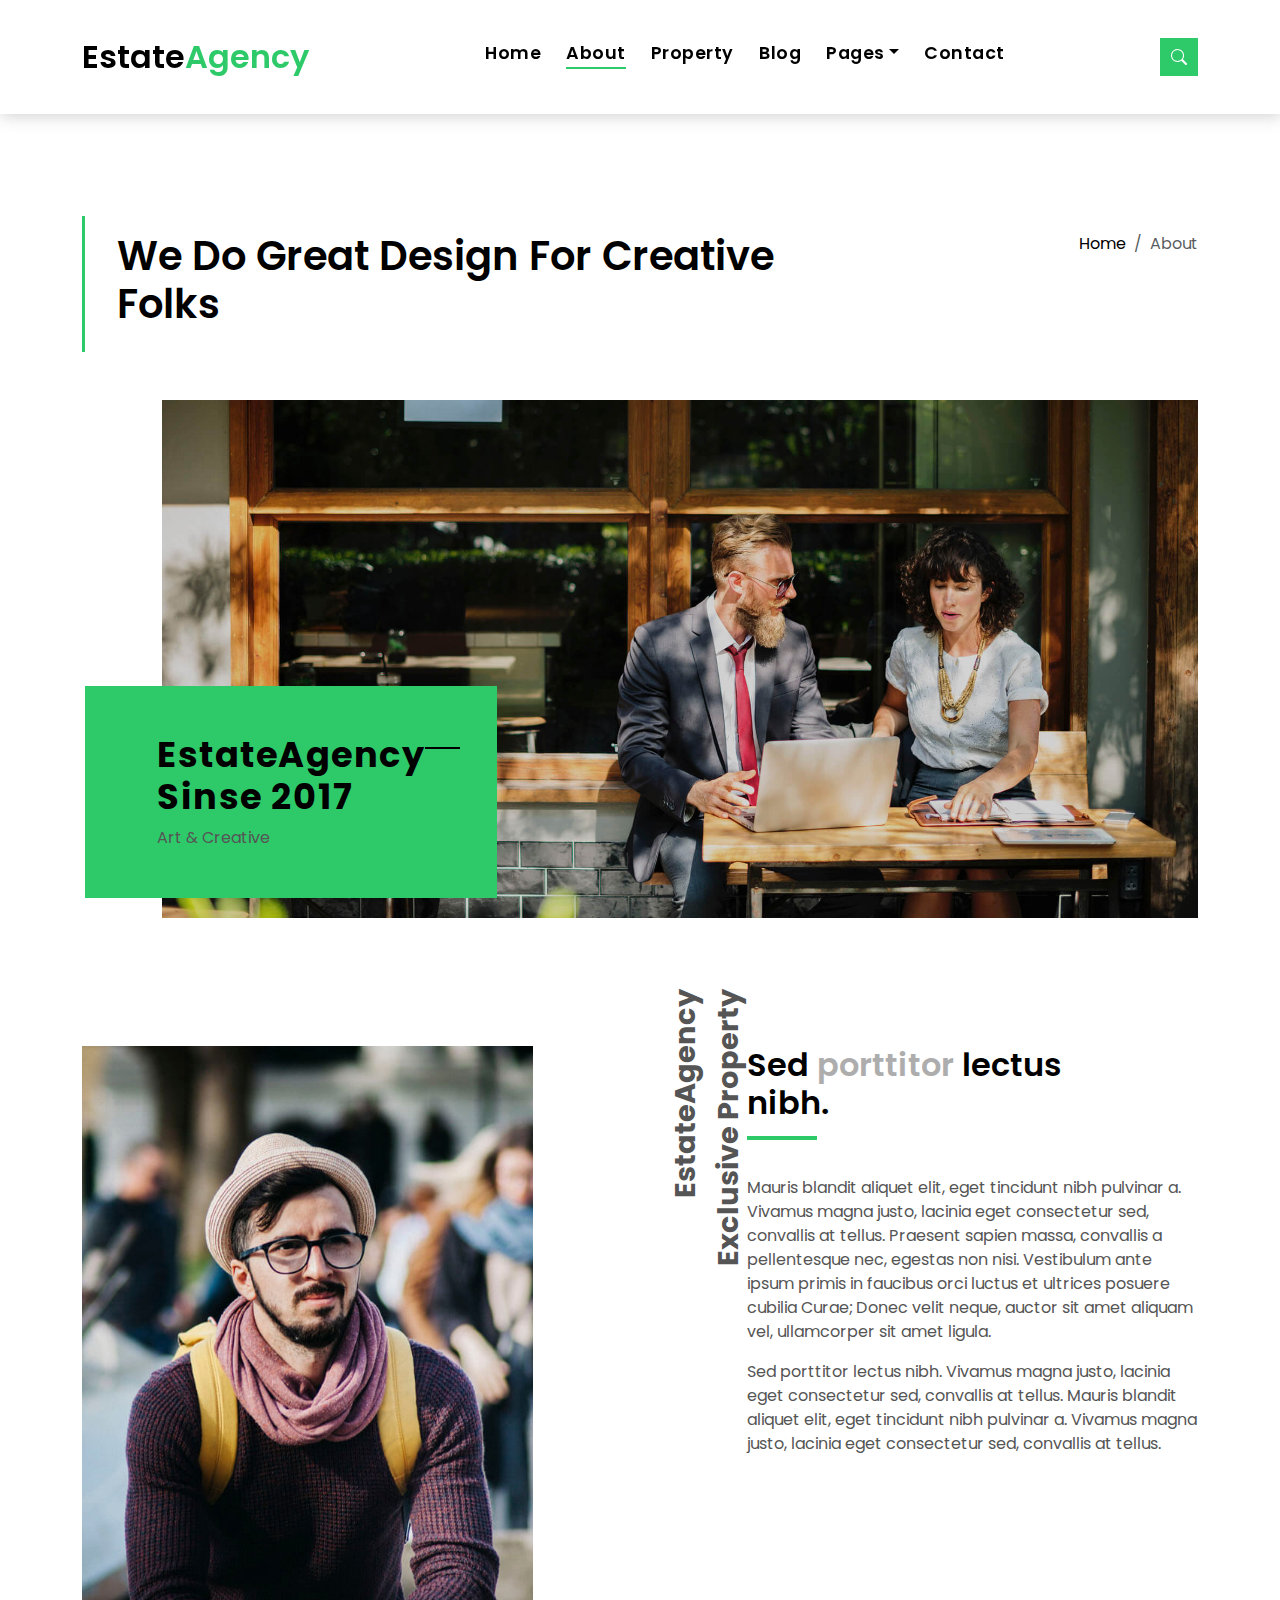
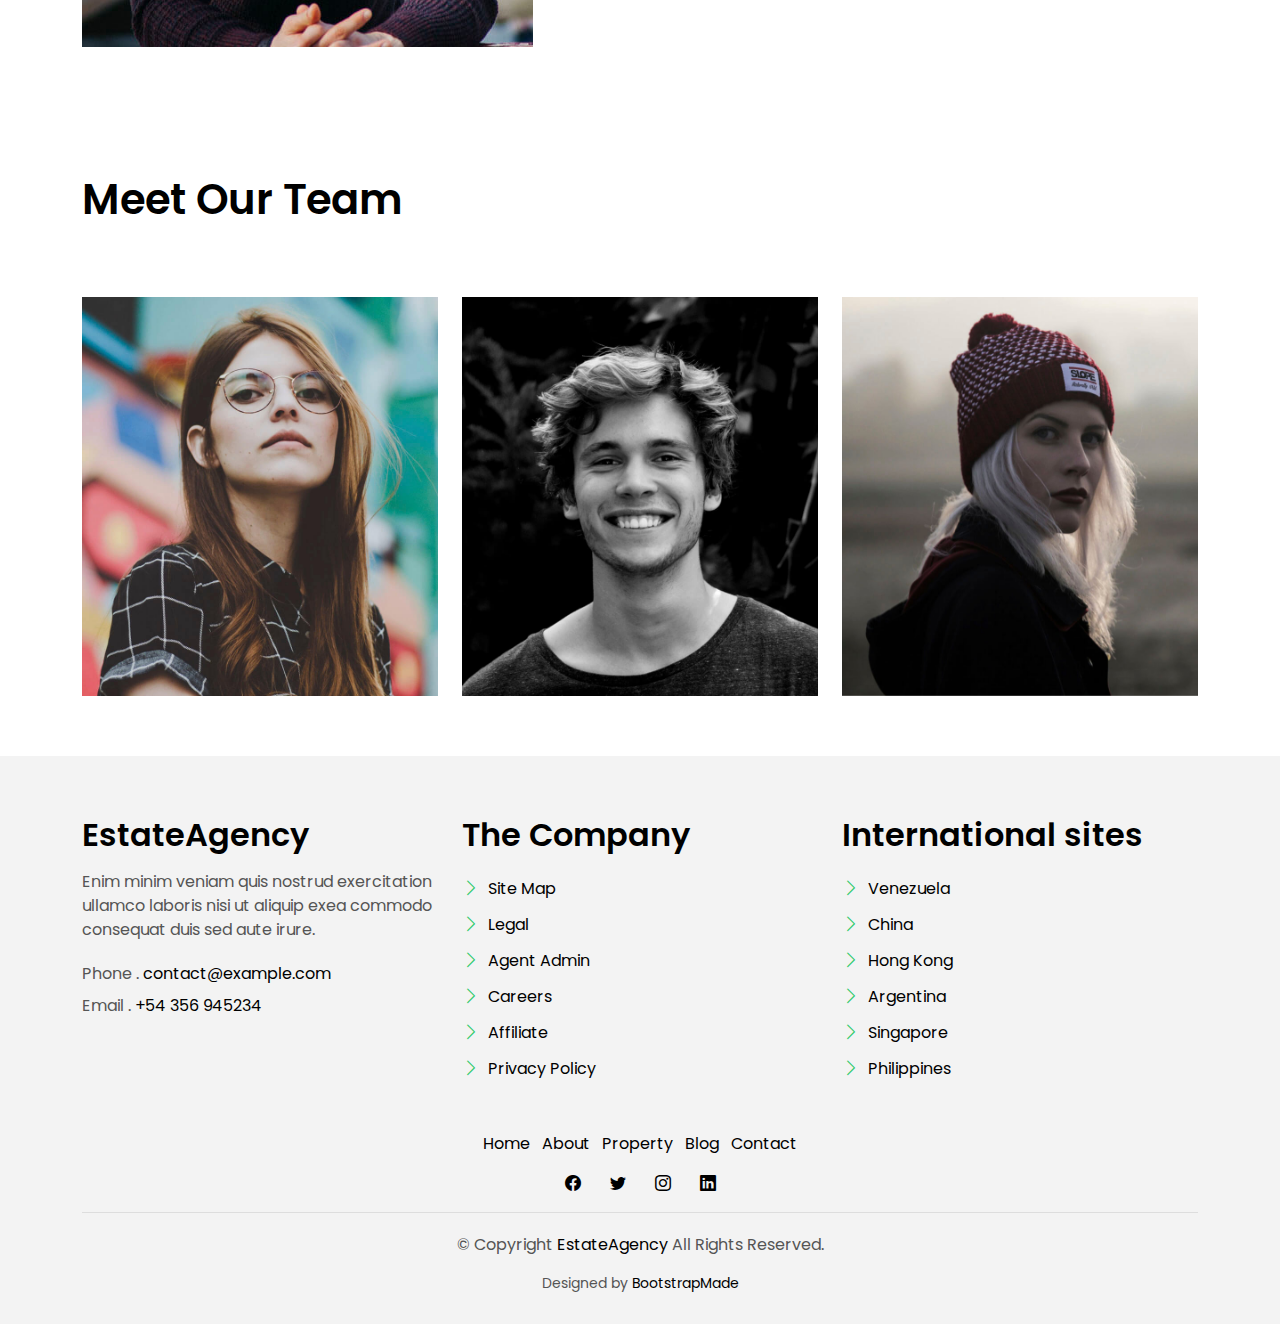
==== about.html @ fa9ce1ff "first init" ====
<!DOCTYPE html>
<html lang="en">

<head>
  <meta charset="utf-8">
  <meta content="width=device-width, initial-scale=1.0" name="viewport">

  <title>EstateAgency Bootstrap Template - About</title>
  <meta content="" name="description">
  <meta content="" name="keywords">

  <!-- Favicons -->
  <link href="assets/img/favicon.png" rel="icon">
  <link href="assets/img/apple-touch-icon.png" rel="apple-touch-icon">

  <!-- Google Fonts -->
  <link href="https://fonts.googleapis.com/css?family=Poppins:300,400,500,600,700" rel="stylesheet">

  <!-- Vendor CSS Files -->
  <link href="assets/vendor/animate.css/animate.min.css" rel="stylesheet">
  <link href="assets/vendor/bootstrap/css/bootstrap.min.css" rel="stylesheet">
  <link href="assets/vendor/bootstrap-icons/bootstrap-icons.css" rel="stylesheet">
  <link href="assets/vendor/swiper/swiper-bundle.min.css" rel="stylesheet">

  <!-- Template Main CSS File -->
  <link href="assets/css/style.css" rel="stylesheet">

  <!-- =======================================================
  * Template Name: EstateAgency
  * Updated: Jan 09 2024 with Bootstrap v5.3.2
  * Template URL: https://bootstrapmade.com/real-estate-agency-bootstrap-template/
  * Author: BootstrapMade.com
  * License: https://bootstrapmade.com/license/
  ======================================================== -->
</head>

<body>

  <!-- ======= Property Search Section ======= -->
  <div class="click-closed"></div>
  <!--/ Form Search Star /-->
  <div class="box-collapse">
    <div class="title-box-d">
      <h3 class="title-d">Search Property</h3>
    </div>
    <span class="close-box-collapse right-boxed bi bi-x"></span>
    <div class="box-collapse-wrap form">
      <form class="form-a">
        <div class="row">
          <div class="col-md-12 mb-2">
            <div class="form-group">
              <label class="pb-2" for="Type">Keyword</label>
              <input type="text" class="form-control form-control-lg form-control-a" placeholder="Keyword">
            </div>
          </div>
          <div class="col-md-6 mb-2">
            <div class="form-group mt-3">
              <label class="pb-2" for="Type">Type</label>
              <select class="form-control form-select form-control-a" id="Type">
                <option>All Type</option>
                <option>For Rent</option>
                <option>For Sale</option>
                <option>Open House</option>
              </select>
            </div>
          </div>
          <div class="col-md-6 mb-2">
            <div class="form-group mt-3">
              <label class="pb-2" for="city">City</label>
              <select class="form-control form-select form-control-a" id="city">
                <option>All City</option>
                <option>Alabama</option>
                <option>Arizona</option>
                <option>California</option>
                <option>Colorado</option>
              </select>
            </div>
          </div>
          <div class="col-md-6 mb-2">
            <div class="form-group mt-3">
              <label class="pb-2" for="bedrooms">Bedrooms</label>
              <select class="form-control form-select form-control-a" id="bedrooms">
                <option>Any</option>
                <option>01</option>
                <option>02</option>
                <option>03</option>
              </select>
            </div>
          </div>
          <div class="col-md-6 mb-2">
            <div class="form-group mt-3">
              <label class="pb-2" for="garages">Garages</label>
              <select class="form-control form-select form-control-a" id="garages">
                <option>Any</option>
                <option>01</option>
                <option>02</option>
                <option>03</option>
                <option>04</option>
              </select>
            </div>
          </div>
          <div class="col-md-6 mb-2">
            <div class="form-group mt-3">
              <label class="pb-2" for="bathrooms">Bathrooms</label>
              <select class="form-control form-select form-control-a" id="bathrooms">
                <option>Any</option>
                <option>01</option>
                <option>02</option>
                <option>03</option>
              </select>
            </div>
          </div>
          <div class="col-md-6 mb-2">
            <div class="form-group mt-3">
              <label class="pb-2" for="price">Min Price</label>
              <select class="form-control form-select form-control-a" id="price">
                <option>Unlimite</option>
                <option>$50,000</option>
                <option>$100,000</option>
                <option>$150,000</option>
                <option>$200,000</option>
              </select>
            </div>
          </div>
          <div class="col-md-12">
            <button type="submit" class="btn btn-b">Search Property</button>
          </div>
        </div>
      </form>
    </div>
  </div><!-- End Property Search Section -->>

  <!-- ======= Header/Navbar ======= -->
  <nav class="navbar navbar-default navbar-trans navbar-expand-lg fixed-top">
    <div class="container">
      <button class="navbar-toggler collapsed" type="button" data-bs-toggle="collapse" data-bs-target="#navbarDefault" aria-controls="navbarDefault" aria-expanded="false" aria-label="Toggle navigation">
        <span></span>
        <span></span>
        <span></span>
      </button>
      <a class="navbar-brand text-brand" href="index.html">Estate<span class="color-b">Agency</span></a>

      <div class="navbar-collapse collapse justify-content-center" id="navbarDefault">
        <ul class="navbar-nav">

          <li class="nav-item">
            <a class="nav-link " href="index.html">Home</a>
          </li>

          <li class="nav-item">
            <a class="nav-link active" href="about.html">About</a>
          </li>

          <li class="nav-item">
            <a class="nav-link " href="property-grid.html">Property</a>
          </li>

          <li class="nav-item">
            <a class="nav-link " href="blog-grid.html">Blog</a>
          </li>

          <li class="nav-item dropdown">
            <a class="nav-link dropdown-toggle" href="#" id="navbarDropdown" role="button" data-bs-toggle="dropdown" aria-haspopup="true" aria-expanded="false">Pages</a>
            <div class="dropdown-menu">
              <a class="dropdown-item " href="property-single.html">Property Single</a>
              <a class="dropdown-item " href="blog-single.html">Blog Single</a>
              <a class="dropdown-item " href="agents-grid.html">Agents Grid</a>
              <a class="dropdown-item " href="agent-single.html">Agent Single</a>
            </div>
          </li>
          <li class="nav-item">
            <a class="nav-link " href="contact.html">Contact</a>
          </li>
        </ul>
      </div>

      <button type="button" class="btn btn-b-n navbar-toggle-box navbar-toggle-box-collapse" data-bs-toggle="collapse" data-bs-target="#navbarTogglerDemo01">
        <i class="bi bi-search"></i>
      </button>

    </div>
  </nav><!-- End Header/Navbar -->

  <main id="main">

    <!-- ======= Intro Single ======= -->
    <section class="intro-single">
      <div class="container">
        <div class="row">
          <div class="col-md-12 col-lg-8">
            <div class="title-single-box">
              <h1 class="title-single">We Do Great Design For Creative Folks</h1>
            </div>
          </div>
          <div class="col-md-12 col-lg-4">
            <nav aria-label="breadcrumb" class="breadcrumb-box d-flex justify-content-lg-end">
              <ol class="breadcrumb">
                <li class="breadcrumb-item">
                  <a href="#">Home</a>
                </li>
                <li class="breadcrumb-item active" aria-current="page">
                  About
                </li>
              </ol>
            </nav>
          </div>
        </div>
      </div>
    </section><!-- End Intro Single-->

    <!-- ======= About Section ======= -->
    <section class="section-about">
      <div class="container">
        <div class="row">
          <div class="col-sm-12 position-relative">
            <div class="about-img-box">
              <img src="assets/img/slide-about-1.jpg" alt="" class="img-fluid">
            </div>
            <div class="sinse-box">
              <h3 class="sinse-title">EstateAgency
                <span></span>
                <br> Sinse 2017
              </h3>
              <p>Art & Creative</p>
            </div>
          </div>
          <div class="col-md-12 section-t8 position-relative">
            <div class="row">
              <div class="col-md-6 col-lg-5">
                <img src="assets/img/about-2.jpg" alt="" class="img-fluid">
              </div>
              <div class="col-lg-2  d-none d-lg-block position-relative">
                <div class="title-vertical d-flex justify-content-start">
                  <span>EstateAgency Exclusive Property</span>
                </div>
              </div>
              <div class="col-md-6 col-lg-5 section-md-t3">
                <div class="title-box-d">
                  <h3 class="title-d">Sed
                    <span class="color-d">porttitor</span> lectus
                    <br> nibh.
                  </h3>
                </div>
                <p class="color-text-a">
                  Mauris blandit aliquet elit, eget tincidunt nibh pulvinar a. Vivamus magna justo, lacinia eget
                  consectetur sed, convallis
                  at tellus. Praesent sapien massa, convallis a pellentesque nec, egestas non nisi. Vestibulum
                  ante ipsum primis in faucibus orci luctus et ultrices posuere cubilia Curae; Donec velit
                  neque, auctor sit amet aliquam vel, ullamcorper sit amet ligula.
                </p>
                <p class="color-text-a">
                  Sed porttitor lectus nibh. Vivamus magna justo, lacinia eget consectetur sed, convallis at tellus.
                  Mauris blandit aliquet
                  elit, eget tincidunt nibh pulvinar a. Vivamus magna justo, lacinia eget consectetur sed,
                  convallis at tellus.
                </p>
              </div>
            </div>
          </div>
        </div>
      </div>
    </section>

    <!-- =======Team Section ======= -->
    <section class="section-agents section-t8">
      <div class="container">
        <div class="row">
          <div class="col-md-12">
            <div class="title-wrap d-flex justify-content-between">
              <div class="title-box">
                <h2 class="title-a">Meet Our Team</h2>
              </div>
            </div>
          </div>
        </div>
        <div class="row">
          <div class="col-md-4">
            <div class="card-box-d">
              <div class="card-img-d">
                <img src="assets/img/agent-7.jpg" alt="" class="img-d img-fluid">
              </div>
              <div class="card-overlay card-overlay-hover">
                <div class="card-header-d">
                  <div class="card-title-d align-self-center">
                    <h3 class="title-d">
                      <a href="agent-single.html" class="link-two">Margaret Sotillo
                        <br> Escala</a>
                    </h3>
                  </div>
                </div>
                <div class="card-body-d">
                  <p class="content-d color-text-a">
                    Sed porttitor lectus nibh, Cras ultricies ligula sed magna dictum porta two.
                  </p>
                  <div class="info-agents color-a">
                    <p>
                      <strong>Phone: </strong> +54 356 945234
                    </p>
                    <p>
                      <strong>Email: </strong> agents@example.com
                    </p>
                  </div>
                </div>
                <div class="card-footer-d">
                  <div class="socials-footer d-flex justify-content-center">
                    <ul class="list-inline">
                      <li class="list-inline-item">
                        <a href="#" class="link-one">
                          <i class="bi bi-facebook" aria-hidden="true"></i>
                        </a>
                      </li>
                      <li class="list-inline-item">
                        <a href="#" class="link-one">
                          <i class="bi bi-twitter" aria-hidden="true"></i>
                        </a>
                      </li>
                      <li class="list-inline-item">
                        <a href="#" class="link-one">
                          <i class="bi bi-instagram" aria-hidden="true"></i>
                        </a>
                      </li>
                      <li class="list-inline-item">
                        <a href="#" class="link-one">
                          <i class="bi bi-linkedin" aria-hidden="true"></i>
                        </a>
                      </li>
                    </ul>
                  </div>
                </div>
              </div>
            </div>
          </div>
          <div class="col-md-4">
            <div class="card-box-d">
              <div class="card-img-d">
                <img src="assets/img/agent-6.jpg" alt="" class="img-d img-fluid">
              </div>
              <div class="card-overlay card-overlay-hover">
                <div class="card-header-d">
                  <div class="card-title-d align-self-center">
                    <h3 class="title-d">
                      <a href="agent-single.html" class="link-two">Stiven Spilver
                        <br> Darw</a>
                    </h3>
                  </div>
                </div>
                <div class="card-body-d">
                  <p class="content-d color-text-a">
                    Sed porttitor lectus nibh, Cras ultricies ligula sed magna dictum porta two.
                  </p>
                  <div class="info-agents color-a">
                    <p>
                      <strong>Phone: </strong> +54 356 945234
                    </p>
                    <p>
                      <strong>Email: </strong> agents@example.com
                    </p>
                  </div>
                </div>
                <div class="card-footer-d">
                  <div class="socials-footer d-flex justify-content-center">
                    <ul class="list-inline">
                      <li class="list-inline-item">
                        <a href="#" class="link-one">
                          <i class="bi bi-facebook" aria-hidden="true"></i>
                        </a>
                      </li>
                      <li class="list-inline-item">
                        <a href="#" class="link-one">
                          <i class="bi bi-twitter" aria-hidden="true"></i>
                        </a>
                      </li>
                      <li class="list-inline-item">
                        <a href="#" class="link-one">
                          <i class="bi bi-instagram" aria-hidden="true"></i>
                        </a>
                      </li>
                      <li class="list-inline-item">
                        <a href="#" class="link-one">
                          <i class="bi bi-linkedin" aria-hidden="true"></i>
                        </a>
                      </li>
                      <li class="list-inline-item">
                        <a href="#" class="link-one">
                          <i class="bi bi-dribbble" aria-hidden="true"></i>
                        </a>
                      </li>
                    </ul>
                  </div>
                </div>
              </div>
            </div>
          </div>
          <div class="col-md-4">
            <div class="card-box-d">
              <div class="card-img-d">
                <img src="assets/img/agent-5.jpg" alt="" class="img-d img-fluid">
              </div>
              <div class="card-overlay card-overlay-hover">
                <div class="card-header-d">
                  <div class="card-title-d align-self-center">
                    <h3 class="title-d">
                      <a href="agent-single.html" class="link-two">Emma Toledo
                        <br> Cascada</a>
                    </h3>
                  </div>
                </div>
                <div class="card-body-d">
                  <p class="content-d color-text-a">
                    Sed porttitor lectus nibh, Cras ultricies ligula sed magna dictum porta two.
                  </p>
                  <div class="info-agents color-a">
                    <p>
                      <strong>Phone: </strong> +54 356 945234
                    </p>
                    <p>
                      <strong>Email: </strong> agents@example.com
                    </p>
                  </div>
                </div>
                <div class="card-footer-d">
                  <div class="socials-footer d-flex justify-content-center">
                    <ul class="list-inline">
                      <li class="list-inline-item">
                        <a href="#" class="link-one">
                          <i class="bi bi-facebook" aria-hidden="true"></i>
                        </a>
                      </li>
                      <li class="list-inline-item">
                        <a href="#" class="link-one">
                          <i class="bi bi-twitter" aria-hidden="true"></i>
                        </a>
                      </li>
                      <li class="list-inline-item">
                        <a href="#" class="link-one">
                          <i class="bi bi-instagram" aria-hidden="true"></i>
                        </a>
                      </li>
                      <li class="list-inline-item">
                        <a href="#" class="link-one">
                          <i class="bi bi-linkedin" aria-hidden="true"></i>
                        </a>
                      </li>
                      <li class="list-inline-item">
                        <a href="#" class="link-one">
                          <i class="bi bi-dribbble" aria-hidden="true"></i>
                        </a>
                      </li>
                    </ul>
                  </div>
                </div>
              </div>
            </div>
          </div>
        </div>
      </div>
    </section><!-- End About Section-->

  </main><!-- End #main -->

  <!-- ======= Footer ======= -->
  <section class="section-footer">
    <div class="container">
      <div class="row">
        <div class="col-sm-12 col-md-4">
          <div class="widget-a">
            <div class="w-header-a">
              <h3 class="w-title-a text-brand">EstateAgency</h3>
            </div>
            <div class="w-body-a">
              <p class="w-text-a color-text-a">
                Enim minim veniam quis nostrud exercitation ullamco laboris nisi ut aliquip exea commodo consequat duis
                sed aute irure.
              </p>
            </div>
            <div class="w-footer-a">
              <ul class="list-unstyled">
                <li class="color-a">
                  <span class="color-text-a">Phone .</span> contact@example.com
                </li>
                <li class="color-a">
                  <span class="color-text-a">Email .</span> +54 356 945234
                </li>
              </ul>
            </div>
          </div>
        </div>
        <div class="col-sm-12 col-md-4 section-md-t3">
          <div class="widget-a">
            <div class="w-header-a">
              <h3 class="w-title-a text-brand">The Company</h3>
            </div>
            <div class="w-body-a">
              <div class="w-body-a">
                <ul class="list-unstyled">
                  <li class="item-list-a">
                    <i class="bi bi-chevron-right"></i> <a href="#">Site Map</a>
                  </li>
                  <li class="item-list-a">
                    <i class="bi bi-chevron-right"></i> <a href="#">Legal</a>
                  </li>
                  <li class="item-list-a">
                    <i class="bi bi-chevron-right"></i> <a href="#">Agent Admin</a>
                  </li>
                  <li class="item-list-a">
                    <i class="bi bi-chevron-right"></i> <a href="#">Careers</a>
                  </li>
                  <li class="item-list-a">
                    <i class="bi bi-chevron-right"></i> <a href="#">Affiliate</a>
                  </li>
                  <li class="item-list-a">
                    <i class="bi bi-chevron-right"></i> <a href="#">Privacy Policy</a>
                  </li>
                </ul>
              </div>
            </div>
          </div>
        </div>
        <div class="col-sm-12 col-md-4 section-md-t3">
          <div class="widget-a">
            <div class="w-header-a">
              <h3 class="w-title-a text-brand">International sites</h3>
            </div>
            <div class="w-body-a">
              <ul class="list-unstyled">
                <li class="item-list-a">
                  <i class="bi bi-chevron-right"></i> <a href="#">Venezuela</a>
                </li>
                <li class="item-list-a">
                  <i class="bi bi-chevron-right"></i> <a href="#">China</a>
                </li>
                <li class="item-list-a">
                  <i class="bi bi-chevron-right"></i> <a href="#">Hong Kong</a>
                </li>
                <li class="item-list-a">
                  <i class="bi bi-chevron-right"></i> <a href="#">Argentina</a>
                </li>
                <li class="item-list-a">
                  <i class="bi bi-chevron-right"></i> <a href="#">Singapore</a>
                </li>
                <li class="item-list-a">
                  <i class="bi bi-chevron-right"></i> <a href="#">Philippines</a>
                </li>
              </ul>
            </div>
          </div>
        </div>
      </div>
    </div>
  </section>
  <footer>
    <div class="container">
      <div class="row">
        <div class="col-md-12">
          <nav class="nav-footer">
            <ul class="list-inline">
              <li class="list-inline-item">
                <a href="#">Home</a>
              </li>
              <li class="list-inline-item">
                <a href="#">About</a>
              </li>
              <li class="list-inline-item">
                <a href="#">Property</a>
              </li>
              <li class="list-inline-item">
                <a href="#">Blog</a>
              </li>
              <li class="list-inline-item">
                <a href="#">Contact</a>
              </li>
            </ul>
          </nav>
          <div class="socials-a">
            <ul class="list-inline">
              <li class="list-inline-item">
                <a href="#">
                  <i class="bi bi-facebook" aria-hidden="true"></i>
                </a>
              </li>
              <li class="list-inline-item">
                <a href="#">
                  <i class="bi bi-twitter" aria-hidden="true"></i>
                </a>
              </li>
              <li class="list-inline-item">
                <a href="#">
                  <i class="bi bi-instagram" aria-hidden="true"></i>
                </a>
              </li>
              <li class="list-inline-item">
                <a href="#">
                  <i class="bi bi-linkedin" aria-hidden="true"></i>
                </a>
              </li>
            </ul>
          </div>
          <div class="copyright-footer">
            <p class="copyright color-text-a">
              &copy; Copyright
              <span class="color-a">EstateAgency</span> All Rights Reserved.
            </p>
          </div>
          <div class="credits">
            <!--
            All the links in the footer should remain intact.
            You can delete the links only if you purchased the pro version.
            Licensing information: https://bootstrapmade.com/license/
            Purchase the pro version with working PHP/AJAX contact form: https://bootstrapmade.com/buy/?theme=EstateAgency
          -->
            Designed by <a href="https://bootstrapmade.com/">BootstrapMade</a>
          </div>
        </div>
      </div>
    </div>
  </footer><!-- End  Footer -->

  <div id="preloader"></div>
  <a href="#" class="back-to-top d-flex align-items-center justify-content-center"><i class="bi bi-arrow-up-short"></i></a>

  <!-- Vendor JS Files -->
  <script src="assets/vendor/bootstrap/js/bootstrap.bundle.min.js"></script>
  <script src="assets/vendor/swiper/swiper-bundle.min.js"></script>
  <script src="assets/vendor/php-email-form/validate.js"></script>

  <!-- Template Main JS File -->
  <script src="assets/js/main.js"></script>

</body>

</html>
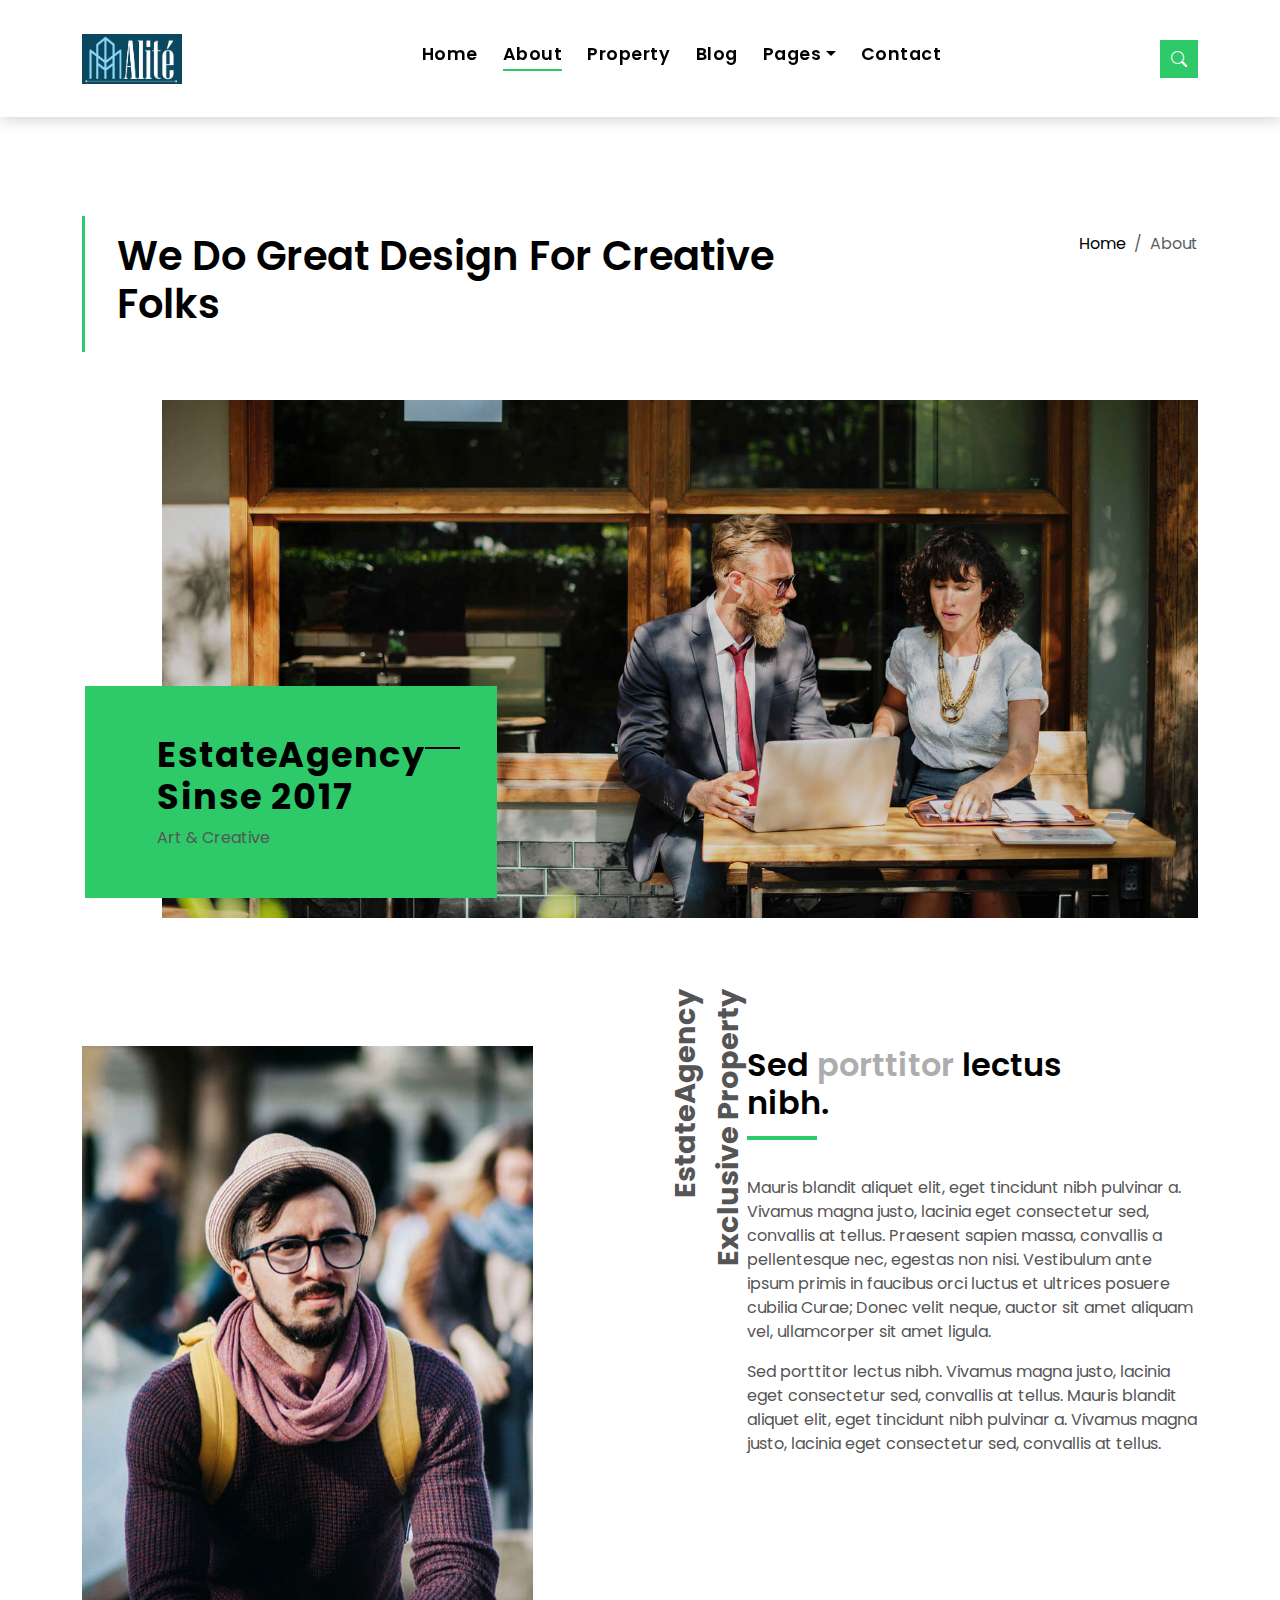
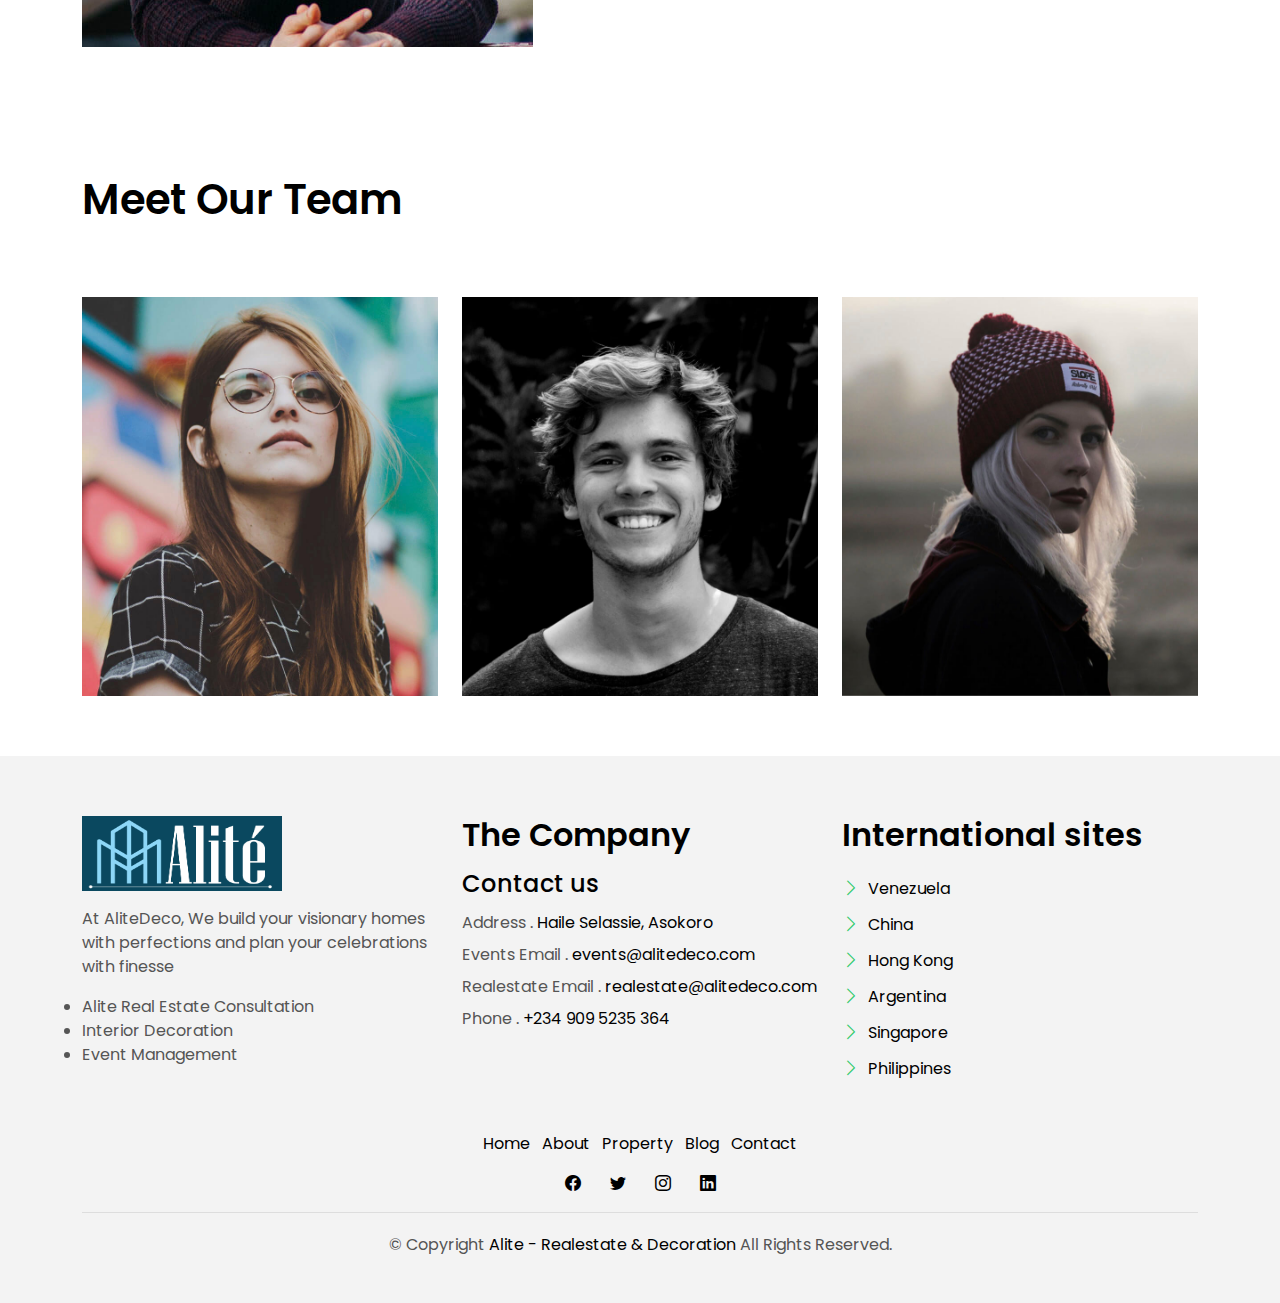
==== commit 6acc74d4: "firt ini" ====
--- a/about.html
+++ b/about.html
@@ -9,8 +9,8 @@
   <meta content="" name="description">
   <meta content="" name="keywords">
 
-  <!-- Favicons -->
-  <link href="assets/img/favicon.png" rel="icon">
+  <!-- Favicons -->  
+  <link href="assets/img/alite_favicon.png" rel="icon">
   <link href="assets/img/apple-touch-icon.png" rel="apple-touch-icon">
 
   <!-- Google Fonts -->
@@ -27,7 +27,7 @@
 
   <!-- =======================================================
   * Template Name: EstateAgency
-  * Updated: Jan 09 2024 with Bootstrap v5.3.2
+  * Updated: Jan 09 2024 with Bootstrap v5.3.2
   * Template URL: https://bootstrapmade.com/real-estate-agency-bootstrap-template/
   * Author: BootstrapMade.com
   * License: https://bootstrapmade.com/license/
@@ -138,7 +138,7 @@
         <span></span>
         <span></span>
       </button>
-      <a class="navbar-brand text-brand" href="index.html">Estate<span class="color-b">Agency</span></a>
+      <a class="navbar-brand text-brand" href="index.html"><img src="assets/img/alite_logo.png" width="100" height="50" /> </a>
 
       <div class="navbar-collapse collapse justify-content-center" id="navbarDefault">
         <ul class="navbar-nav">
@@ -465,23 +465,17 @@
         <div class="col-sm-12 col-md-4">
           <div class="widget-a">
             <div class="w-header-a">
-              <h3 class="w-title-a text-brand">EstateAgency</h3>
+              <img src="assets/img/alite_logo.png" width="200" height="75" alt="">
+              <!-- <h3 class="w-title-a text-brand">Alite</h3> -->
+              <p></p>
             </div>
             <div class="w-body-a">
-              <p class="w-text-a color-text-a">
-                Enim minim veniam quis nostrud exercitation ullamco laboris nisi ut aliquip exea commodo consequat duis
-                sed aute irure.
+              <p  class="w-text-a color-text-a my-10">
+                At AliteDeco, We build your visionary homes with perfections and plan your celebrations with finesse
               </p>
-            </div>
-            <div class="w-footer-a">
-              <ul class="list-unstyled">
-                <li class="color-a">
-                  <span class="color-text-a">Phone .</span> contact@example.com
-                </li>
-                <li class="color-a">
-                  <span class="color-text-a">Email .</span> +54 356 945234
-                </li>
-              </ul>
+              <li>Alite Real Estate Consultation </li> 
+              <li>Interior Decoration </li> 
+              <li>Event Management </li> 
             </div>
           </div>
         </div>
@@ -490,29 +484,22 @@
             <div class="w-header-a">
               <h3 class="w-title-a text-brand">The Company</h3>
             </div>
-            <div class="w-body-a">
-              <div class="w-body-a">
-                <ul class="list-unstyled">
-                  <li class="item-list-a">
-                    <i class="bi bi-chevron-right"></i> <a href="#">Site Map</a>
-                  </li>
-                  <li class="item-list-a">
-                    <i class="bi bi-chevron-right"></i> <a href="#">Legal</a>
-                  </li>
-                  <li class="item-list-a">
-                    <i class="bi bi-chevron-right"></i> <a href="#">Agent Admin</a>
-                  </li>
-                  <li class="item-list-a">
-                    <i class="bi bi-chevron-right"></i> <a href="#">Careers</a>
-                  </li>
-                  <li class="item-list-a">
-                    <i class="bi bi-chevron-right"></i> <a href="#">Affiliate</a>
-                  </li>
-                  <li class="item-list-a">
-                    <i class="bi bi-chevron-right"></i> <a href="#">Privacy Policy</a>
-                  </li>
-                </ul>
-              </div>
+            <div class="w-footer-a">
+              <h4>Contact us</h4> 
+              <ul class="list-unstyled">
+                <li class="color-a">
+                  <span class="color-text-a">Address .</span> Haile Selassie, Asokoro
+                </li>
+                <li class="color-a">
+                  <span class="color-text-a">Events Email .</span> <a href="mailto:events@alitedeco.com">events@alitedeco.com</a>  
+                </li>
+                <li class="color-a">
+                  <span class="color-text-a">Realestate Email .</span> <a href="mailto:realestate@alitedeco.com">realestate@alitedeco.com</a>
+                </li>
+                <li class="color-a">
+                  <span class="color-text-a">Phone .</span> <a href="tel:+234 909 5235 364">+234 909 5235 364</a> 
+                </li>
+              </ul>
             </div>
           </div>
         </div>
@@ -598,7 +585,7 @@
           <div class="copyright-footer">
             <p class="copyright color-text-a">
               &copy; Copyright
-              <span class="color-a">EstateAgency</span> All Rights Reserved.
+              <span class="color-a">Alite - Realestate & Decoration</span> All Rights Reserved.
             </p>
           </div>
           <div class="credits">
@@ -608,7 +595,7 @@
             Licensing information: https://bootstrapmade.com/license/
             Purchase the pro version with working PHP/AJAX contact form: https://bootstrapmade.com/buy/?theme=EstateAgency
           -->
-            Designed by <a href="https://bootstrapmade.com/">BootstrapMade</a>
+            <!-- Designed by <a href="https:/github.com/kabirbapson">Bappi</a> -->
           </div>
         </div>
       </div>
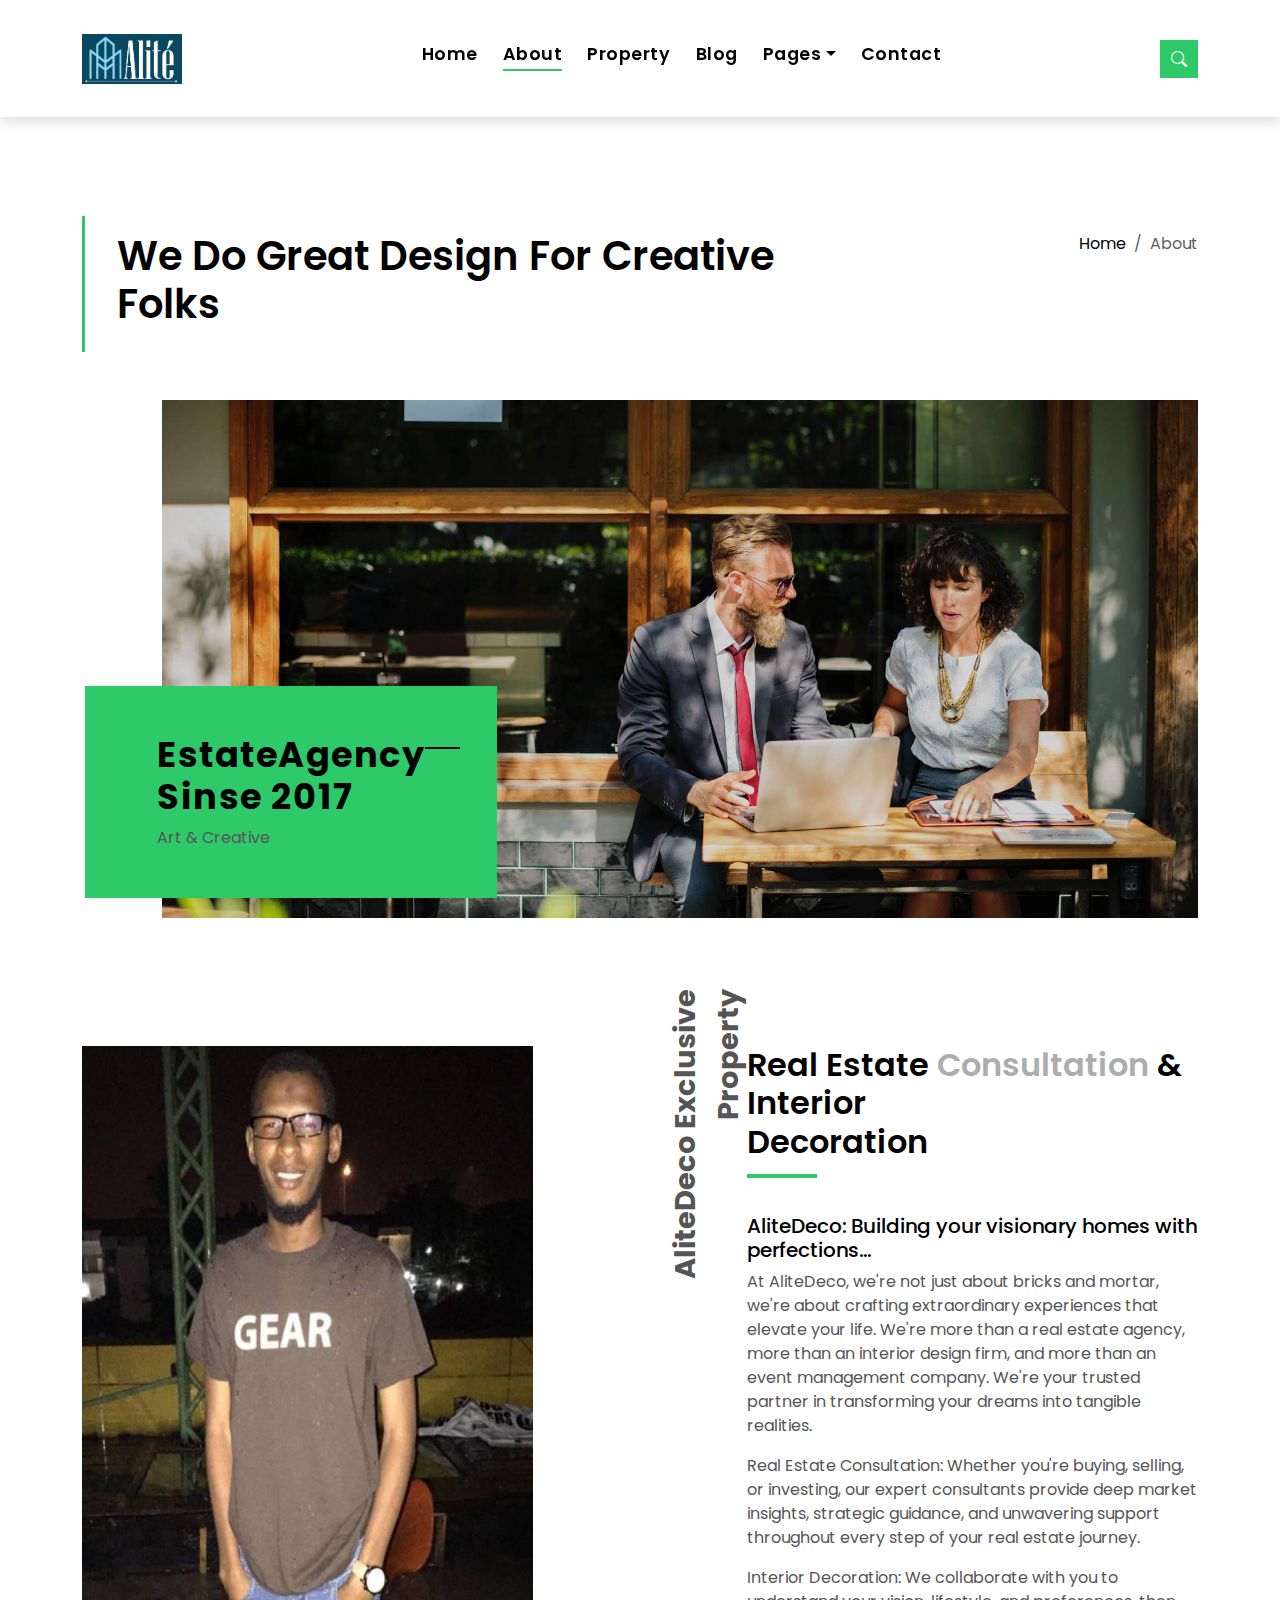
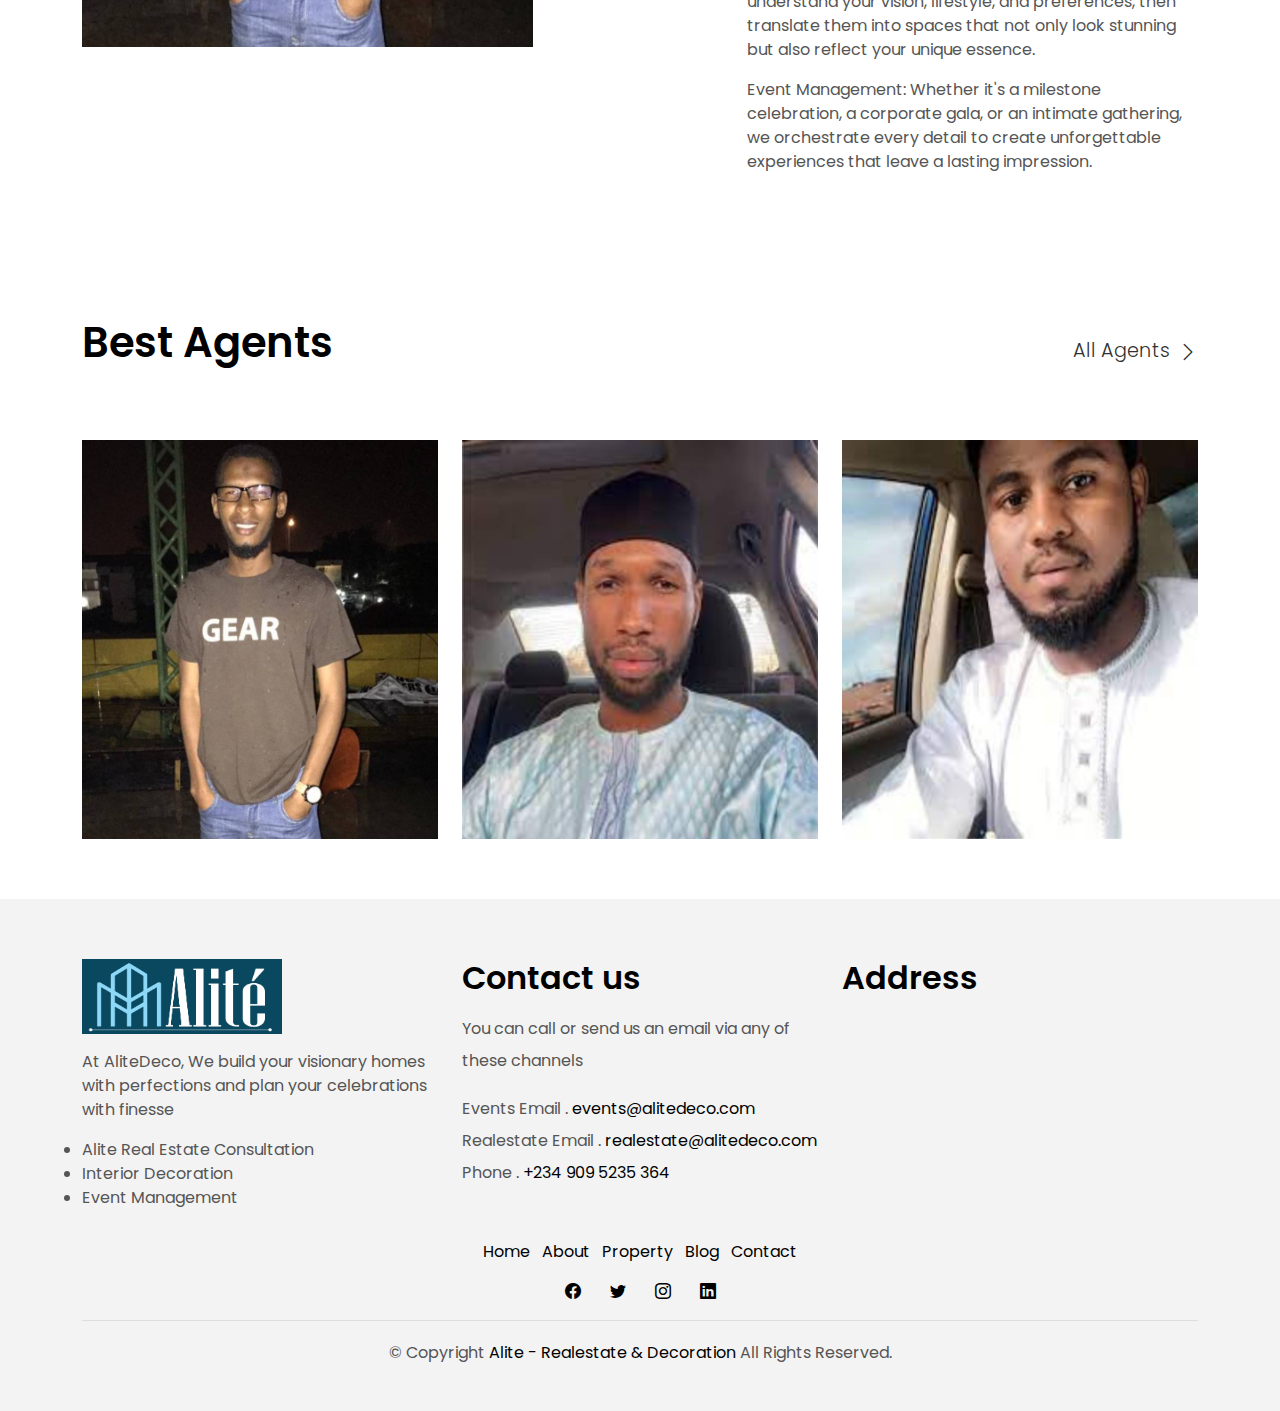
==== commit ec2de4a2: "final" ====
--- a/about.html
+++ b/about.html
@@ -5,7 +5,7 @@
   <meta charset="utf-8">
   <meta content="width=device-width, initial-scale=1.0" name="viewport">
 
-  <title>EstateAgency Bootstrap Template - About</title>
+  <title>Alite - Realestate & Decoration</title>
   <meta content="" name="description">
   <meta content="" name="keywords">
 
@@ -227,33 +227,35 @@
           <div class="col-md-12 section-t8 position-relative">
             <div class="row">
               <div class="col-md-6 col-lg-5">
-                <img src="assets/img/about-2.jpg" alt="" class="img-fluid">
+                <img src="assets/img/kbb800.jpg"  alt="" class="img-fluid">
               </div>
               <div class="col-lg-2  d-none d-lg-block position-relative">
                 <div class="title-vertical d-flex justify-content-start">
-                  <span>EstateAgency Exclusive Property</span>
+                  <span>AliteDeco Exclusive Property</span>
                 </div>
               </div>
               <div class="col-md-6 col-lg-5 section-md-t3">
                 <div class="title-box-d">
-                  <h3 class="title-d">Sed
-                    <span class="color-d">porttitor</span> lectus
-                    <br> nibh.
+                  <h3 class="title-d">Real Estate
+                    <span class="color-d">Consultation</span> & Interior
+                    <br> Decoration
                   </h3>
                 </div>
+                <h5>
+                  AliteDeco: Building your visionary homes with perfections...
+                </h5>
                 <p class="color-text-a">
-                  Mauris blandit aliquet elit, eget tincidunt nibh pulvinar a. Vivamus magna justo, lacinia eget
-                  consectetur sed, convallis
-                  at tellus. Praesent sapien massa, convallis a pellentesque nec, egestas non nisi. Vestibulum
-                  ante ipsum primis in faucibus orci luctus et ultrices posuere cubilia Curae; Donec velit
-                  neque, auctor sit amet aliquam vel, ullamcorper sit amet ligula.
+                  At AliteDeco, we're not just about bricks and mortar, we're about crafting extraordinary experiences that elevate your life. We're more than a real estate agency, more than an interior design firm, and more than an event management company. We're your trusted partner in transforming your dreams into tangible realities.
                 </p>
                 <p class="color-text-a">
-                  Sed porttitor lectus nibh. Vivamus magna justo, lacinia eget consectetur sed, convallis at tellus.
-                  Mauris blandit aliquet
-                  elit, eget tincidunt nibh pulvinar a. Vivamus magna justo, lacinia eget consectetur sed,
-                  convallis at tellus.
+                  Real Estate Consultation: Whether you're buying, selling, or investing, our expert consultants provide deep market insights, strategic guidance, and unwavering support throughout every step of your real estate journey.
                 </p>
+                <p class="color-text-a">
+                  Interior Decoration: We collaborate with you to understand your vision, lifestyle, and preferences, then translate them into spaces that not only look stunning but also reflect your unique essence.
+                 </p>
+                 <p class="color-text-a">
+                  Event Management: Whether it's a milestone celebration, a corporate gala, or an intimate gathering, we orchestrate every detail to create unforgettable experiences that leave a lasting impression.
+                 </p>
               </div>
             </div>
           </div>
@@ -268,7 +270,12 @@
           <div class="col-md-12">
             <div class="title-wrap d-flex justify-content-between">
               <div class="title-box">
-                <h2 class="title-a">Meet Our Team</h2>
+                <h2 class="title-a">Best Agents</h2>
+              </div>
+              <div class="title-link">
+                <a href="agents-grid.html">All Agents
+                  <span class="bi bi-chevron-right"></span>
+                </a>
               </div>
             </div>
           </div>
@@ -277,13 +284,13 @@
           <div class="col-md-4">
             <div class="card-box-d">
               <div class="card-img-d">
-                <img src="assets/img/agent-7.jpg" alt="" class="img-d img-fluid">
+                <img src="assets/img/kbb.jpg" alt="" class="img-d img-fluid">
               </div>
               <div class="card-overlay card-overlay-hover">
                 <div class="card-header-d">
                   <div class="card-title-d align-self-center">
                     <h3 class="title-d">
-                      <a href="agent-single.html" class="link-two">Margaret Sotillo
+                      <a href="agent-single.html" class="link-two">Bapson Kab
                         <br> Escala</a>
                     </h3>
                   </div>
@@ -333,13 +340,13 @@
           <div class="col-md-4">
             <div class="card-box-d">
               <div class="card-img-d">
-                <img src="assets/img/agent-6.jpg" alt="" class="img-d img-fluid">
+                <img src="assets/img/bsb.jpg" alt="" class="img-d img-fluid">
               </div>
               <div class="card-overlay card-overlay-hover">
                 <div class="card-header-d">
                   <div class="card-title-d align-self-center">
                     <h3 class="title-d">
-                      <a href="agent-single.html" class="link-two">Stiven Spilver
+                      <a href="agent-single.html" class="link-two">Steven Bashe
                         <br> Darw</a>
                     </h3>
                   </div>
@@ -380,11 +387,6 @@
                           <i class="bi bi-linkedin" aria-hidden="true"></i>
                         </a>
                       </li>
-                      <li class="list-inline-item">
-                        <a href="#" class="link-one">
-                          <i class="bi bi-dribbble" aria-hidden="true"></i>
-                        </a>
-                      </li>
                     </ul>
                   </div>
                 </div>
@@ -394,13 +396,13 @@
           <div class="col-md-4">
             <div class="card-box-d">
               <div class="card-img-d">
-                <img src="assets/img/agent-5.jpg" alt="" class="img-d img-fluid">
+                <img src="assets/img/nxb.jpg" alt="" class="img-d img-fluid">
               </div>
               <div class="card-overlay card-overlay-hover">
                 <div class="card-header-d">
                   <div class="card-title-d align-self-center">
                     <h3 class="title-d">
-                      <a href="agent-single.html" class="link-two">Emma Toledo
+                      <a href="agent-single.html" class="link-two">Nax Toledo
                         <br> Cascada</a>
                     </h3>
                   </div>
@@ -441,11 +443,6 @@
                           <i class="bi bi-linkedin" aria-hidden="true"></i>
                         </a>
                       </li>
-                      <li class="list-inline-item">
-                        <a href="#" class="link-one">
-                          <i class="bi bi-dribbble" aria-hidden="true"></i>
-                        </a>
-                      </li>
                     </ul>
                   </div>
                 </div>
@@ -454,7 +451,8 @@
           </div>
         </div>
       </div>
-    </section><!-- End About Section-->
+    </section>
+    <!-- End About Section-->
 
   </main><!-- End #main -->
 
@@ -482,14 +480,11 @@
         <div class="col-sm-12 col-md-4 section-md-t3">
           <div class="widget-a">
             <div class="w-header-a">
-              <h3 class="w-title-a text-brand">The Company</h3>
+              <h3 class="w-title-a text-brand">Contact us</h3>
             </div>
             <div class="w-footer-a">
-              <h4>Contact us</h4> 
               <ul class="list-unstyled">
-                <li class="color-a">
-                  <span class="color-text-a">Address .</span> Haile Selassie, Asokoro
-                </li>
+                <p>You can call or send us an email via any of these channels</p>
                 <li class="color-a">
                   <span class="color-text-a">Events Email .</span> <a href="mailto:events@alitedeco.com">events@alitedeco.com</a>  
                 </li>
@@ -506,28 +501,14 @@
         <div class="col-sm-12 col-md-4 section-md-t3">
           <div class="widget-a">
             <div class="w-header-a">
-              <h3 class="w-title-a text-brand">International sites</h3>
+              <h3 class="w-title-a text-brand">Address</h3>
             </div>
             <div class="w-body-a">
               <ul class="list-unstyled">
-                <li class="item-list-a">
-                  <i class="bi bi-chevron-right"></i> <a href="#">Venezuela</a>
-                </li>
-                <li class="item-list-a">
-                  <i class="bi bi-chevron-right"></i> <a href="#">China</a>
-                </li>
-                <li class="item-list-a">
-                  <i class="bi bi-chevron-right"></i> <a href="#">Hong Kong</a>
-                </li>
-                <li class="item-list-a">
-                  <i class="bi bi-chevron-right"></i> <a href="#">Argentina</a>
-                </li>
-                <li class="item-list-a">
-                  <i class="bi bi-chevron-right"></i> <a href="#">Singapore</a>
-                </li>
-                <li class="item-list-a">
-                  <i class="bi bi-chevron-right"></i> <a href="#">Philippines</a>
-                </li>
+                <div class="google-map">
+
+                  <iframe src="https://www.google.com/maps/embed?pb=!1m18!1m12!1m3!1d3940.190592140564!2d7.525016527883281!3d9.046372476737835!2m3!1f0!2f0!3f0!3m2!1i1024!2i768!4f13.1!3m3!1m2!1s0x104e095e2a949927%3A0xd1014d463fc41f60!2sHaile%20Selassie%20St%2C%20Asokoro%2C%20Aso%20900103%2C%20Federal%20Capital%20Territory!5e0!3m2!1sen!2sng!4v1705752271081!5m2!1sen!2sng" width="600" height="450" style="border:0;" allowfullscreen="" loading="lazy" referrerpolicy="no-referrer-when-downgrade"></iframe>
+                </div>
               </ul>
             </div>
           </div>
--- a/assets/css/style.css
+++ b/assets/css/style.css
@@ -69,6 +69,19 @@
   text-decoration: none;
   color: #ffffff;
   text-decoration: none;
+}
+
+.google-map {
+  padding-bottom: 50%;
+  position: relative;
+}
+
+.google-map iframe {
+  height: 100%;
+  width: 100%;
+  left: 0;
+  top: 0;
+  position: absolute;
 }
 
 @media (min-width: 768px) {
@@ -1682,22 +1695,11 @@
 }
 
 .title-c {
-  font-size: 2.5rem;
-  font-weight: 600;
+  font-size: 40px;
+  font-weight: 200;
   margin-left: -40px;
 }
 
-@media (min-width: 768px) {
-  .title-c {
-    font-size: 1.8rem;
-  }
-}
-
-@media (min-width: 992px) {
-  .title-c {
-    font-size: 2.5rem;
-  }
-}
 
 /*======================================
 //--//-->   AGENTS - CARD-D
